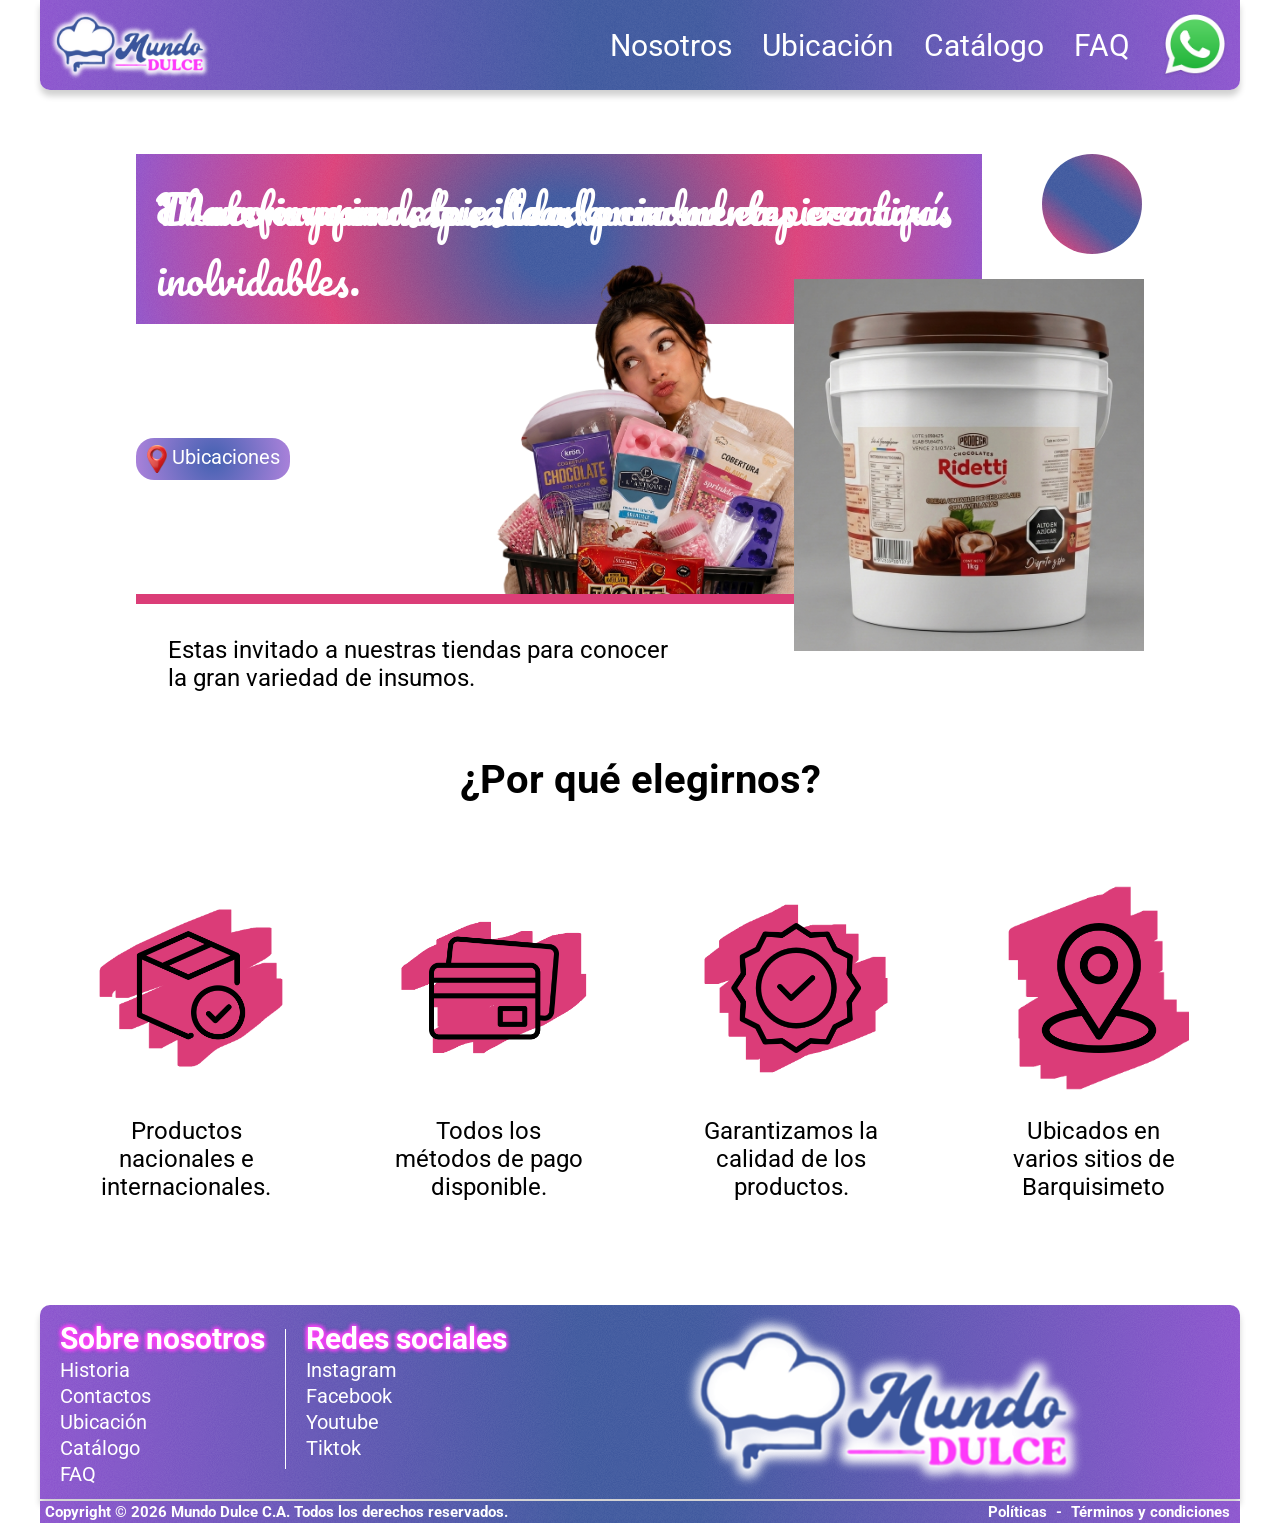
==== Home.html @ 477f09f7 "Update 22/6/2026" ====
<!DOCYPE html>
<html lang="es" data-theme="">
<head>
    <meta charset="utf-8">
    <link href="https://fonts.googleapis.com/css2?family=Roboto:ital,wght@0,100..900;1,100..900&display=swap" rel="stylesheet">
    <link rel="preconnect" href="https://fonts.gstatic.com" crossorigin>
    <link rel="preconnect" href="https://fonts.googleapis.com">
    <link rel="stylesheet" href="css/style.css">
    <title>Home - Mundo Dulce C.A.</title>
</head>
<body>
    <header id="navbar"></header>

    <main>            
        <section class="second-section-container">
            <div class="second-title">
                <p>El aroma que despiesta a la ciudad empieza aquí.</p>
                <p>Transformamos tus ideas en momentos inolvidables.</p>
                <p>Materia prima de calidad para mentes creativas</p>
            </div>
            <div class="second-section-content">
                <div class="btn-ubicacion">
                    <a href="Ubicacion.html">
                        <img src="img/ubicacion-ico.png"> Ubicaciones
                    </a>
                </div>
                <div class="second-image">
                    <img src="img/Imagen.png" alt="">
                </div>
                <div class="second-images-section">
                    <img src="img/articulo3.png" alt="">
                    <img src="img/articulo2.png" alt="">
                    <img src="img/articulo1.png" alt="">
                </div>
            </div>
            <div class="second-section-content-text">
                <p>Estas invitado a nuestras tiendas para conocer la gran variedad de insumos.</p>
            </div>
        </section>

        <section class="third-section-container">
            <h3 class="third-title">¿Por qué elegirnos?</h3>
            <div class="third-section-content">
                <div class="element-third-section">
                    <img class="img-ico" src="img/ready-stock.png" alt="">
                    <p>Productos nacionales e internacionales.</p>
                </div>
                <div class="element-third-section">
                    <img class="img-ico" src="img/credit-card.png" alt="">
                    <p>Todos los métodos de pago disponible.</p>
                </div>
                <div class="element-third-section">
                    <img class="img-ico" src="img/quality.png" alt="">
                    <p>Garantizamos la calidad de los productos.</p>
                </div>
                <div class="element-third-section">
                    <img class="img-ico" src="img/location.png" alt="">
                    <p>Ubicados en varios sitios de Barquisimeto</p>
                </div>
            </div>
        </section>
    </main>

    <footer id="footer"></footer>
    <script src="js/script.js"></script>
</body>
</html>
---- css/style.css ----
/*Constantes*/
:root {
    --background-color: #fff;
    --color--primario: #3b559c;
    --color--segundario: #fe42f9;
    --color--terciario: #DB3D77;
    --color--segundario-oscuro: #8A51CD;
    --textura: url("data:image/svg+xml,%3Csvg viewBox='0 0 200 200' xmlns='http://www.w3.org/2000/svg'%3E%3Cfilter id='noiseFilter'%3E%3CfeTurbulence type='fractalNoise' baseFrequency='1' numOctaves='3' stitchTiles='stitch'/%3E%3CfeColorMatrix type='matrix' values='1 0 0 0 1 0 1 0 0 1 0 0 1 0 1 0 0 0 0.1 0'/%3E%3C/filter%3E%3Crect width='100%25' height='100%25' filter='url(%23noiseFilter)'/%3E%3C/svg%3E");
    --bacground-gradient: var(--textura),
        linear-gradient(90deg,
            var(--color--segundario-oscuro) 0%,
            var(--color--primario) 45%,
            var(--color--primario) 55%,
            var(--color--segundario-oscuro) 100%
        );
}
[data-theme="dark"]{
    --background-color: #333;
}
/* Globales*/
body{
    /*Tipografia*/
    font-variation-settings:"wdth" 100;
    font-family: "Roboto", sans-serif;
    font-optical-sizing: auto;
    font-weight: 12px;
    font-style: normal;
    /*Cuerpo*/
    background-color: var(--background-color);
    max-width: 1200px;
    margin: auto;
}
@font-face {
    font-family: Pacifico;
    src: url("../fonts/Pacifico/Pacifico-Regular.ttf");
}
.pd-l{
    padding: 0px 4px;
}
/*navbar*/
.logo img{
    max-width: 160px;
    margin: 10px;
}
.navbar{
    display: flex;
    background: var(--bacground-gradient);
    justify-content: space-between;
    border-bottom: 0px solid black;
    border-radius: 0px 0px 10px 10px;
    box-shadow: 0px 6px 6px rgba(0, 0, 0, 0.186);
}

.nav-right{
    display: flex;
    align-items: center;
}
.nav-list{
    margin-right: 20px;
    list-style: none;
    display: flex;
    gap: 30px;
}
.nav-list li a{
    text-decoration: none;
    font-weight: 12px;
    font-size: 30px;
    color: white;
}

.WhatsApp-icon{
    margin: 10px;
    height: 70px;
    width: 70px;
}
/*second section*/
.second-section-container{
    margin: 4rem 6rem;
}

.second-title{
    position: relative;
    font-family: Pacifico;
    color: #fff;
    background:
        var(--textura),
        radial-gradient(circle, 
        var(--color--primario) 10%, 
        var(--color--terciario) 55%,
        #8f50c8);
    font-size: 40px;
    padding: 20px;
    width: 80%;
    height: 130px;
}
.second-title p{
    position: absolute;
    margin: 0px;
}

.second-title::before{
    background-color: #DB3D77;
    border-radius: 100%;
    position: absolute;
    height: 100px;
    width: 100px;
    content: "";
    right: -10rem;
    top: 0;
    background:
        var(--textura),
        linear-gradient(40deg, 
        var(--color--terciario) 10%,
        var(--color--primario) 40%, 
        var(--color--primario) 60%, 
        var(--color--terciario) 100%);
}
.second-section-content{
    border-bottom: 10px solid#DB3D77;
    height: 270px;
    display: flex;
    position: relative;
    align-items: center;
    width: 100%;
    transition: opacity ;
}

.second-images-section img:nth-last-of-type(1){
    animation: desvanecer 20s infinite;
}

.second-images-section img:nth-last-of-type(2){
    animation: desvanecer 40s infinite;
}


@keyframes desvanecer{
    0%, 20% {opacity: 1;}
    30%, 70% {opacity: 0;}
    80%, 100% { opacity: 1;}
}

.btn-ubicacion{
    display: flex;
    align-items: center;
    border-radius: 18px;
    padding: 5px;
    height: 2rem;
    width: 170px;
    justify-content: center;
    background: radial-gradient(circle, #4361B1, #8b51cdb7);
}
.btn-ubicacion a{
    display: flex;
}
.btn-ubicacion img{
    margin-right: 5px;
    width: 20px;
    height: 28px;
}
.second-image{
    position: absolute;
    object-fit: cover;
    top: -64;
    right: 550;
    width: 100px;
    height: 100px;
}
.second-image img{
    width: 300px;
}
.second-images-section{
    position: relative;
    width: 100%;
}
.second-images-section img{
    position: absolute;
    object-fit: cover;
    width: 350px;
    top: -180;
    right: 0;
}
.second-section-content-text{
    margin: 2rem;
    font-size: 24px;
    width: 50%;
}
/*third section*/
.third-title{
    font-size: 40px;
    text-align: center;
    margin-bottom: 5rem;
}
.third-section-container{
    margin-bottom: 5rem;
}
.third-section-content{
    font-size: 1.5rem;
    margin: auto;
    display: flex;
    text-align: center;
    justify-content: space-around;
    gap: 10px;
}
.element-third-section{
    max-width: 200px;
}
.img-ico{
    backdrop-filter: contrast(100);
    padding: 40px;
    background-position: center;
    background-repeat: no-repeat;
    background-size: 200px;
    width: 130px;
    height: 130px;
}

.element-third-section:nth-last-of-type(4) .img-ico{
    background-image: url("../img/fondo1.png");
}

.element-third-section:nth-last-of-type(3) .img-ico{
    background-image: url("../img/fondo2.png");
}

.element-third-section:nth-last-of-type(2) .img-ico{
    background-image: url("../img/fondo3.png");
}

.element-third-section:nth-last-of-type(1) .img-ico{
    background-image: url("../img/fondo4.png");
}


/*Footer*/
.footer-container {
    display: flex;
    color: white;
    align-items: center;
    background: var(--bacground-gradient);
    justify-content: space-between;
    border-bottom: 0px solid black;
    border-radius: 10px 10px 0px 0px;
    box-shadow: 0px 6px 6px rgba(0, 0, 0, 0.186);
}

.footer-content{
    display: flex;
}

.footer-routes{
    padding: 10px 20px;
}
.footer-routes ul, a{
    color: white;
    padding: 0px;
    font-size: 20px;
    text-decoration: none;
    list-style: none;
}
.footer-routes ul, 
.footer-routes li, 
.footer-routes p {
    margin: 2px 0 0 0;
}

.footer-term{
    background: var(--bacground-gradient);
    display: flex;
    justify-content: space-between;
    margin-top: 2px;
}
.footer-term p, .footer-term a{
    color: white;
    font-weight: bold;
    margin: 2px 5px 2px 5px;
    font-size: 15px;
}

.text-neon{
    font-weight: bold;
    font-size: 30px;
    text-shadow: 
        0 0 5px var(--color--segundario),
        0 0 5px var(--color--segundario),
        0 0 5px var(--color--segundario),
        0 0 5px var(--color--segundario);
}

.footer-logo{
    margin: auto;
}

.footer-logo img{
    width: 100%;
    height: 100%;
    max-width: 400px;
    margin: 10px;
    object-fit: cover;
}

.line{
    background-color: white;
    height: 100%;
    width: 1px;
    padding: 70px 0;
    margin: 20px 0;
}

/*Ubicaciones carts*/

.ubications-container{
    display: flex;
    justify-content: space-between;
    margin: 1rem;
}
.ubication-cart{
    box-shadow: 0px 3px 5px rgba(0, 0, 0, 0.5);
    border-radius: 20px;
    align-items: center;
    padding: 1rem;
    max-width: 240px;
}
.ubication-image{
    position: relative;
    width: 240px;
    height: 230px;
}
.ubication-image img{
    width: 100%;
    height: 100%;
    object-fit: cover;
    border-radius: 25px;
}
.ubication-image a{
    position: absolute;
    width: 100%;
    font-size: 18px;
    border-radius: 60px;
    padding: 2px 0px;
    bottom: 0;
}
.ubication-content p{
    margin: 0px;
}
.ubication-sub-title{
    background-color: var(--color--terciario);
    border-radius: 10px;
    margin: 10px 0px;
    text-align: center;
    color: white;
    font-size: 30px;
    font-weight: bold;
    padding: 5px 0px;
    width: 100%;
}
.ico-line{
    display: flex;
    text-align: left;
    margin-bottom: 5px;
    align-items: center;
}
.ico-line img{
    max-height: 30px;
}
.ico-line p{
    margin-left: 5px;
}
span{
    color: white;
    background-color: var(--color--terciario);
    border-radius: 5px;
    padding: 1px 2px;
}

.text-weekend{
    text-align: center;
    font-size: 30px;
}
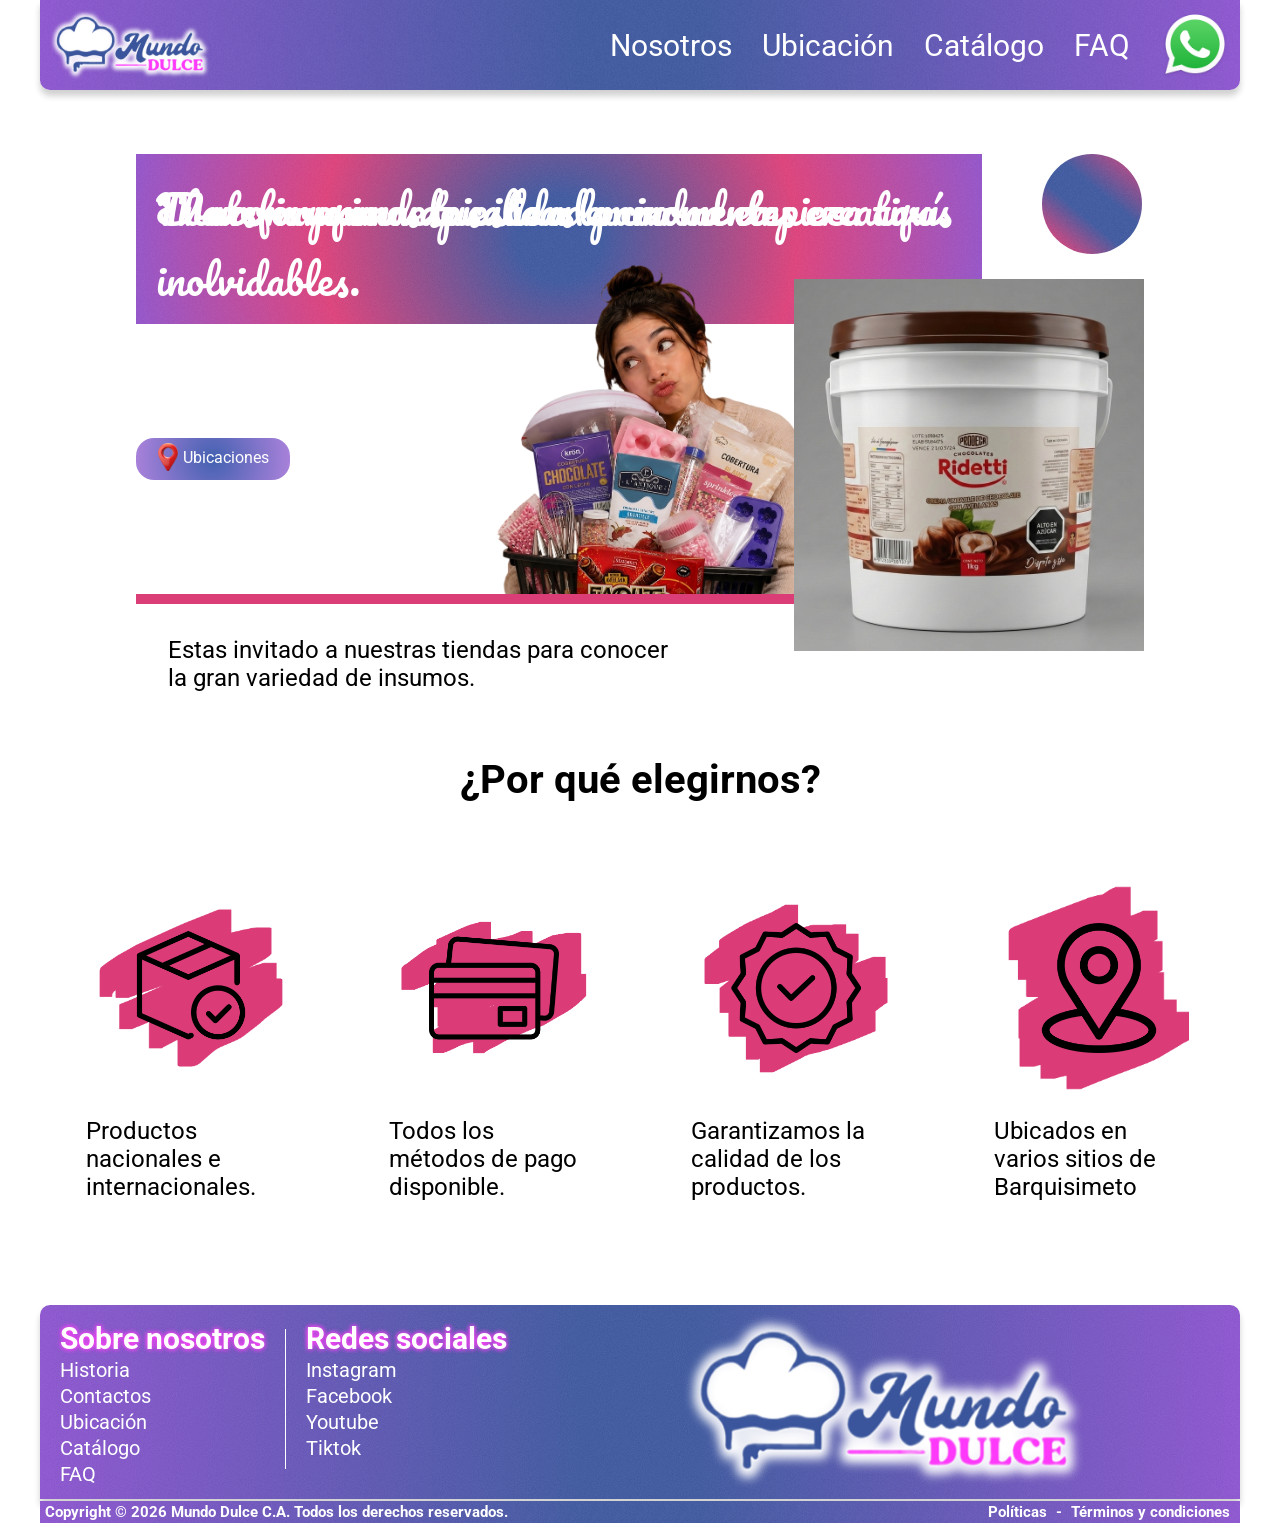
==== commit 92021655: "Add files via upload" ====
--- a/Home.html
+++ b/Home.html
@@ -9,7 +9,7 @@
     <title>Home - Mundo Dulce C.A.</title>
 </head>
 <body>
-    <header id="navbar"></header>
+    <header id="header"></header>
 
     <main>            
         <section class="second-section-container">
@@ -18,11 +18,9 @@
                 <p>Transformamos tus ideas en momentos inolvidables.</p>
                 <p>Materia prima de calidad para mentes creativas</p>
             </div>
-            <div class="second-section-content">
-                <div class="btn-ubicacion">
-                    <a href="Ubicacion.html">
-                        <img src="img/ubicacion-ico.png"> Ubicaciones
-                    </a>
+            <div class="display-flex second-section-content">
+                <div class="btn">
+                    <a class="display-flex" href="Ubicacion.html"><img src="img/ubicacion-ico.png"> Ubicaciones</a>
                 </div>
                 <div class="second-image">
                     <img src="img/Imagen.png" alt="">
@@ -40,7 +38,7 @@
 
         <section class="third-section-container">
             <h3 class="third-title">¿Por qué elegirnos?</h3>
-            <div class="third-section-content">
+            <div class="display-flex third-section-content">
                 <div class="element-third-section">
                     <img class="img-ico" src="img/ready-stock.png" alt="">
                     <p>Productos nacionales e internacionales.</p>
--- a/css/style.css
+++ b/css/style.css
@@ -1,78 +1,6 @@
-/*Constantes*/
-:root {
-    --background-color: #fff;
-    --color--primario: #3b559c;
-    --color--segundario: #fe42f9;
-    --color--terciario: #DB3D77;
-    --color--segundario-oscuro: #8A51CD;
-    --textura: url("data:image/svg+xml,%3Csvg viewBox='0 0 200 200' xmlns='http://www.w3.org/2000/svg'%3E%3Cfilter id='noiseFilter'%3E%3CfeTurbulence type='fractalNoise' baseFrequency='1' numOctaves='3' stitchTiles='stitch'/%3E%3CfeColorMatrix type='matrix' values='1 0 0 0 1 0 1 0 0 1 0 0 1 0 1 0 0 0 0.1 0'/%3E%3C/filter%3E%3Crect width='100%25' height='100%25' filter='url(%23noiseFilter)'/%3E%3C/svg%3E");
-    --bacground-gradient: var(--textura),
-        linear-gradient(90deg,
-            var(--color--segundario-oscuro) 0%,
-            var(--color--primario) 45%,
-            var(--color--primario) 55%,
-            var(--color--segundario-oscuro) 100%
-        );
-}
-[data-theme="dark"]{
-    --background-color: #333;
-}
-/* Globales*/
-body{
-    /*Tipografia*/
-    font-variation-settings:"wdth" 100;
-    font-family: "Roboto", sans-serif;
-    font-optical-sizing: auto;
-    font-weight: 12px;
-    font-style: normal;
-    /*Cuerpo*/
-    background-color: var(--background-color);
-    max-width: 1200px;
-    margin: auto;
-}
-@font-face {
-    font-family: Pacifico;
-    src: url("../fonts/Pacifico/Pacifico-Regular.ttf");
-}
-.pd-l{
-    padding: 0px 4px;
-}
-/*navbar*/
-.logo img{
-    max-width: 160px;
-    margin: 10px;
-}
-.navbar{
-    display: flex;
-    background: var(--bacground-gradient);
-    justify-content: space-between;
-    border-bottom: 0px solid black;
-    border-radius: 0px 0px 10px 10px;
-    box-shadow: 0px 6px 6px rgba(0, 0, 0, 0.186);
-}
+/*imports*/
+@import 'layout.css';
 
-.nav-right{
-    display: flex;
-    align-items: center;
-}
-.nav-list{
-    margin-right: 20px;
-    list-style: none;
-    display: flex;
-    gap: 30px;
-}
-.nav-list li a{
-    text-decoration: none;
-    font-weight: 12px;
-    font-size: 30px;
-    color: white;
-}
-
-.WhatsApp-icon{
-    margin: 10px;
-    height: 70px;
-    width: 70px;
-}
 /*second section*/
 .second-section-container{
     margin: 4rem 6rem;
@@ -95,7 +23,7 @@
 }
 .second-title p{
     position: absolute;
-    margin: 0px;
+    margin:0;
 }
 
 .second-title::before{
@@ -106,7 +34,7 @@
     width: 100px;
     content: "";
     right: -10rem;
-    top: 0;
+    top:0;
     background:
         var(--textura),
         linear-gradient(40deg, 
@@ -118,9 +46,7 @@
 .second-section-content{
     border-bottom: 10px solid#DB3D77;
     height: 270px;
-    display: flex;
     position: relative;
-    align-items: center;
     width: 100%;
     transition: opacity ;
 }
@@ -133,36 +59,17 @@
     animation: desvanecer 40s infinite;
 }
 
-
 @keyframes desvanecer{
     0%, 20% {opacity: 1;}
     30%, 70% {opacity: 0;}
     80%, 100% { opacity: 1;}
 }
 
-.btn-ubicacion{
-    display: flex;
-    align-items: center;
-    border-radius: 18px;
-    padding: 5px;
-    height: 2rem;
-    width: 170px;
-    justify-content: center;
-    background: radial-gradient(circle, #4361B1, #8b51cdb7);
-}
-.btn-ubicacion a{
-    display: flex;
-}
-.btn-ubicacion img{
-    margin-right: 5px;
-    width: 20px;
-    height: 28px;
-}
 .second-image{
     position: absolute;
     object-fit: cover;
-    top: -64;
-    right: 550;
+    top: -64px;
+    right: 550px;
     width: 100px;
     height: 100px;
 }
@@ -177,8 +84,8 @@
     position: absolute;
     object-fit: cover;
     width: 350px;
-    top: -180;
-    right: 0;
+    top: -180px;
+    right:0;
 }
 .second-section-content-text{
     margin: 2rem;
@@ -195,18 +102,15 @@
     margin-bottom: 5rem;
 }
 .third-section-content{
+    justify-content: space-around;
     font-size: 1.5rem;
     margin: auto;
-    display: flex;
-    text-align: center;
-    justify-content: space-around;
     gap: 10px;
 }
 .element-third-section{
     max-width: 200px;
 }
 .img-ico{
-    backdrop-filter: contrast(100);
     padding: 40px;
     background-position: center;
     background-repeat: no-repeat;
@@ -215,112 +119,19 @@
     height: 130px;
 }
 
-.element-third-section:nth-last-of-type(4) .img-ico{
-    background-image: url("../img/fondo1.png");
-}
-
-.element-third-section:nth-last-of-type(3) .img-ico{
-    background-image: url("../img/fondo2.png");
-}
-
-.element-third-section:nth-last-of-type(2) .img-ico{
-    background-image: url("../img/fondo3.png");
-}
-
-.element-third-section:nth-last-of-type(1) .img-ico{
-    background-image: url("../img/fondo4.png");
-}
-
-
-/*Footer*/
-.footer-container {
-    display: flex;
-    color: white;
-    align-items: center;
-    background: var(--bacground-gradient);
-    justify-content: space-between;
-    border-bottom: 0px solid black;
-    border-radius: 10px 10px 0px 0px;
-    box-shadow: 0px 6px 6px rgba(0, 0, 0, 0.186);
-}
-
-.footer-content{
-    display: flex;
-}
-
-.footer-routes{
-    padding: 10px 20px;
-}
-.footer-routes ul, a{
-    color: white;
-    padding: 0px;
-    font-size: 20px;
-    text-decoration: none;
-    list-style: none;
-}
-.footer-routes ul, 
-.footer-routes li, 
-.footer-routes p {
-    margin: 2px 0 0 0;
-}
-
-.footer-term{
-    background: var(--bacground-gradient);
-    display: flex;
-    justify-content: space-between;
-    margin-top: 2px;
-}
-.footer-term p, .footer-term a{
-    color: white;
-    font-weight: bold;
-    margin: 2px 5px 2px 5px;
-    font-size: 15px;
-}
-
-.text-neon{
-    font-weight: bold;
-    font-size: 30px;
-    text-shadow: 
-        0 0 5px var(--color--segundario),
-        0 0 5px var(--color--segundario),
-        0 0 5px var(--color--segundario),
-        0 0 5px var(--color--segundario);
-}
-
-.footer-logo{
-    margin: auto;
-}
-
-.footer-logo img{
-    width: 100%;
-    height: 100%;
-    max-width: 400px;
-    margin: 10px;
-    object-fit: cover;
-}
-
-.line{
-    background-color: white;
-    height: 100%;
-    width: 1px;
-    padding: 70px 0;
-    margin: 20px 0;
-}
+.element-third-section:nth-child(1) .img-ico{background-image: url("../img/fondo1.png");}
+.element-third-section:nth-child(2) .img-ico{background-image: url("../img/fondo2.png");}
+.element-third-section:nth-child(3) .img-ico{background-image: url("../img/fondo3.png");}
+.element-third-section:nth-child(4) .img-ico{background-image: url("../img/fondo4.png");}
 
 /*Ubicaciones carts*/
 
 .ubications-container{
+    justify-content: space-between;
     display: flex;
-    justify-content: space-between;
     margin: 1rem;
 }
-.ubication-cart{
-    box-shadow: 0px 3px 5px rgba(0, 0, 0, 0.5);
-    border-radius: 20px;
-    align-items: center;
-    padding: 1rem;
-    max-width: 240px;
-}
+
 .ubication-image{
     position: relative;
     width: 240px;
@@ -337,28 +148,26 @@
     width: 100%;
     font-size: 18px;
     border-radius: 60px;
-    padding: 2px 0px;
-    bottom: 0;
+    padding: 2px 0;
+    bottom:0;
 }
 .ubication-content p{
-    margin: 0px;
+    margin:0;
 }
 .ubication-sub-title{
     background-color: var(--color--terciario);
     border-radius: 10px;
-    margin: 10px 0px;
+    margin: 10px 0;
     text-align: center;
     color: white;
     font-size: 30px;
     font-weight: bold;
-    padding: 5px 0px;
+    padding: 5px 0;
     width: 100%;
 }
 .ico-line{
-    display: flex;
     text-align: left;
     margin-bottom: 5px;
-    align-items: center;
 }
 .ico-line img{
     max-height: 30px;
@@ -366,11 +175,8 @@
 .ico-line p{
     margin-left: 5px;
 }
-span{
-    color: white;
-    background-color: var(--color--terciario);
-    border-radius: 5px;
-    padding: 1px 2px;
+.ico-line a{
+    color: black;
 }
 
 .text-weekend{
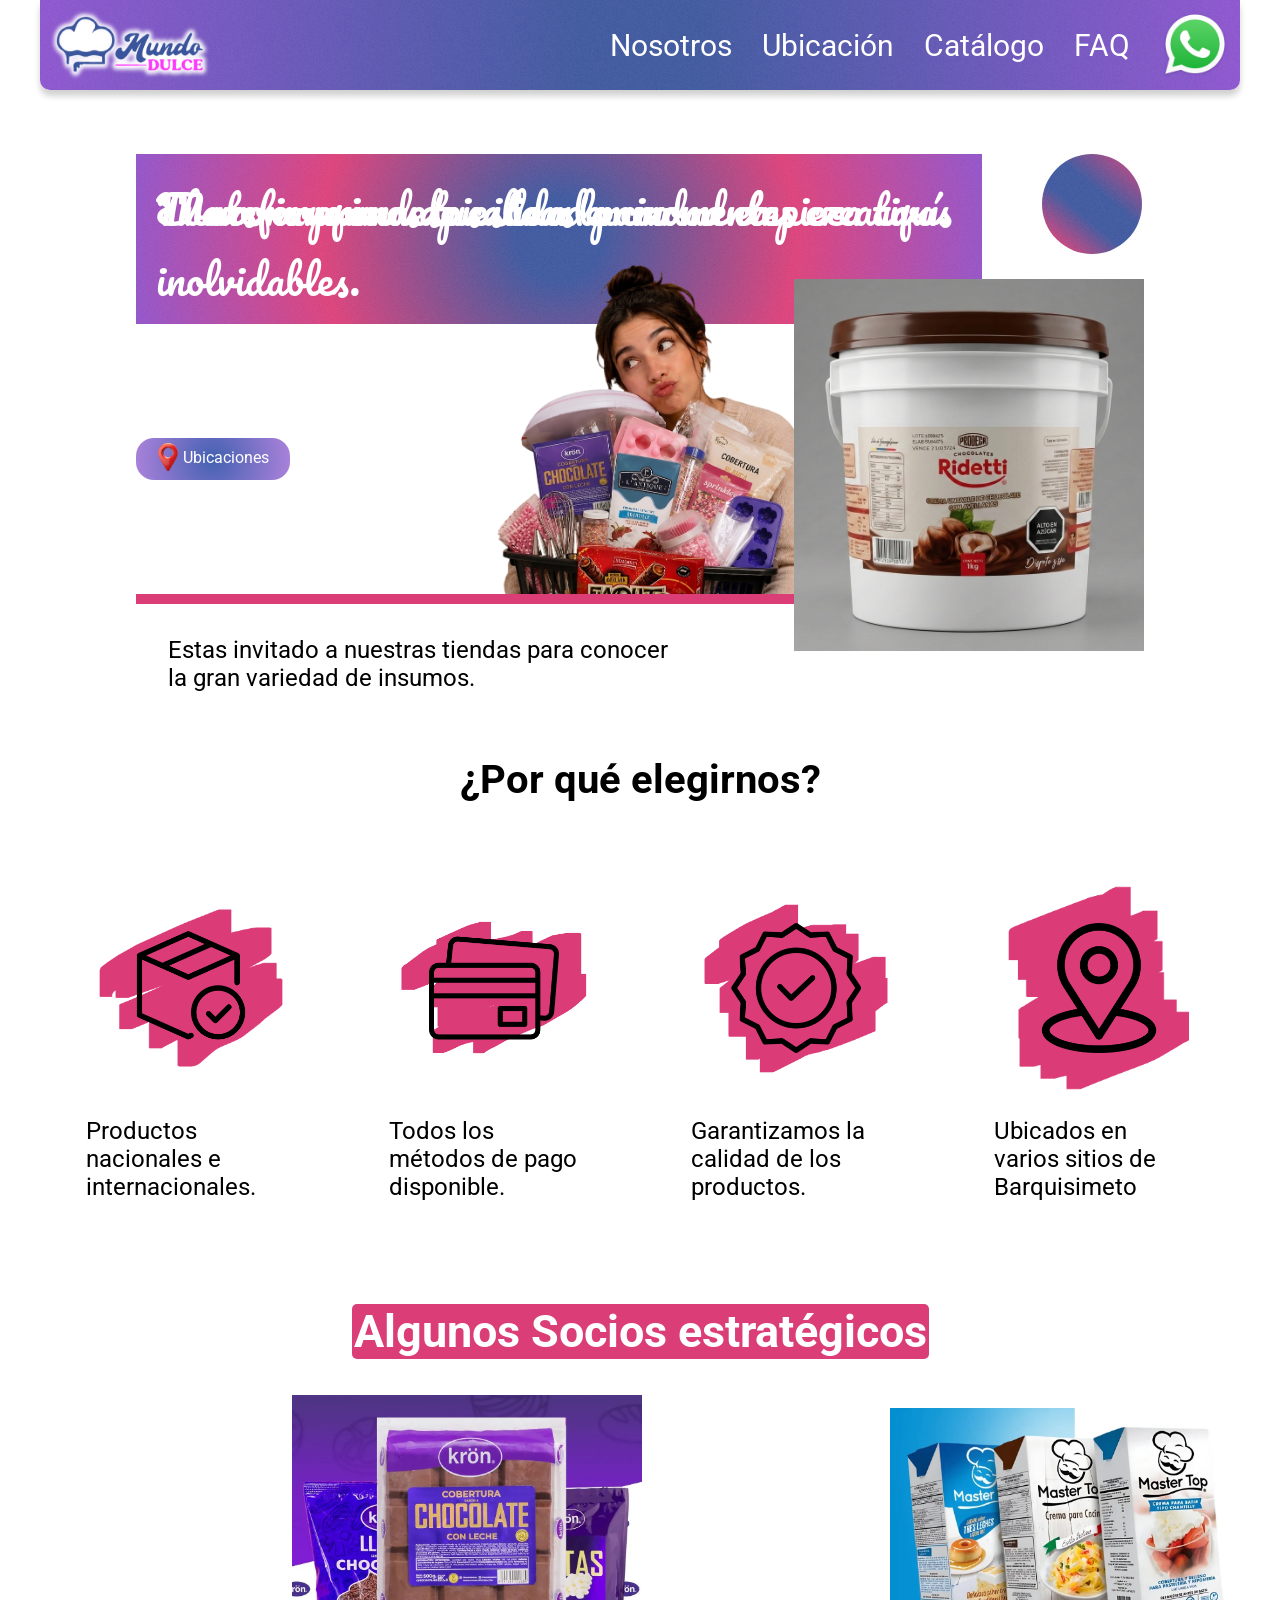
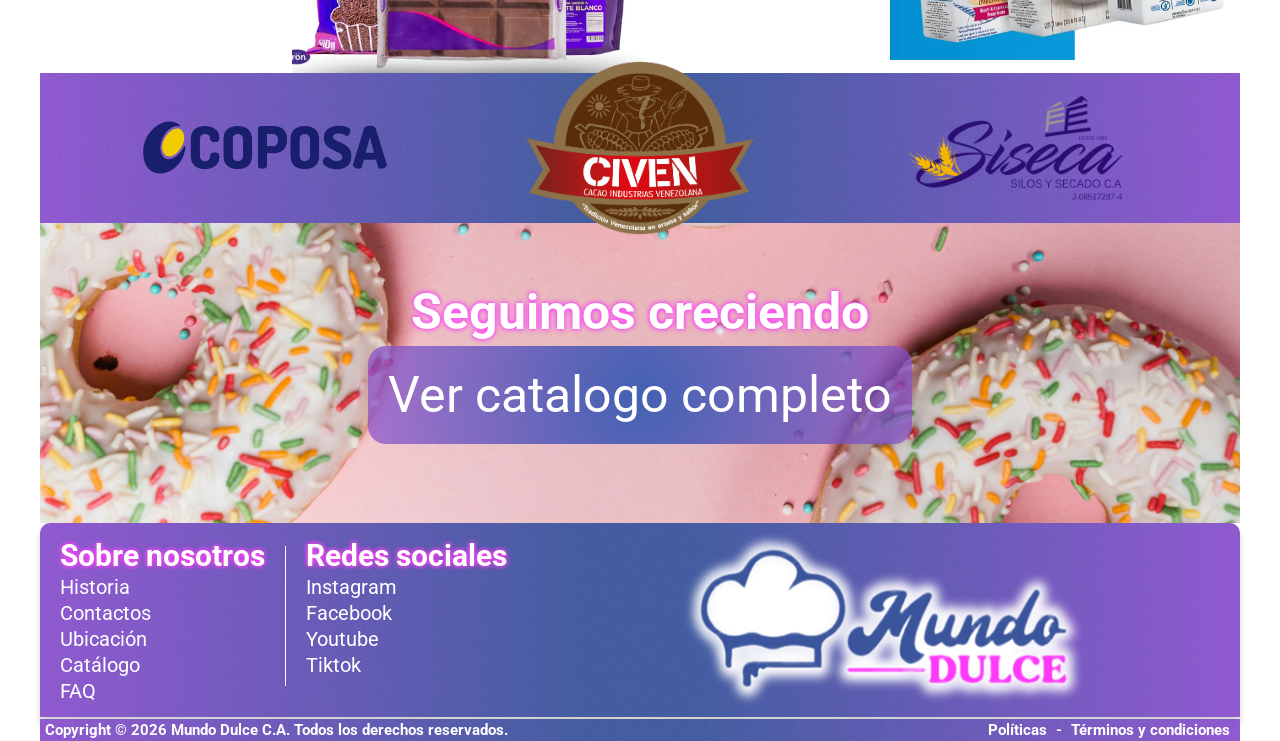
==== commit 18141bf4: "1/8/2026" ====
--- a/Home.html
+++ b/Home.html
@@ -1,65 +1,92 @@
-<!DOCYPE html>
-<html lang="es" data-theme="">
-<head>
-    <meta charset="utf-8">
-    <link href="https://fonts.googleapis.com/css2?family=Roboto:ital,wght@0,100..900;1,100..900&display=swap" rel="stylesheet">
-    <link rel="preconnect" href="https://fonts.gstatic.com" crossorigin>
-    <link rel="preconnect" href="https://fonts.googleapis.com">
-    <link rel="stylesheet" href="css/style.css">
-    <title>Home - Mundo Dulce C.A.</title>
-</head>
-<body>
-    <header id="header"></header>
-
-    <main>            
-        <section class="second-section-container">
-            <div class="second-title">
-                <p>El aroma que despiesta a la ciudad empieza aquí.</p>
-                <p>Transformamos tus ideas en momentos inolvidables.</p>
-                <p>Materia prima de calidad para mentes creativas</p>
-            </div>
-            <div class="display-flex second-section-content">
-                <div class="btn">
-                    <a class="display-flex" href="Ubicacion.html"><img src="img/ubicacion-ico.png"> Ubicaciones</a>
-                </div>
-                <div class="second-image">
-                    <img src="img/Imagen.png" alt="">
-                </div>
-                <div class="second-images-section">
-                    <img src="img/articulo3.png" alt="">
-                    <img src="img/articulo2.png" alt="">
-                    <img src="img/articulo1.png" alt="">
-                </div>
-            </div>
-            <div class="second-section-content-text">
-                <p>Estas invitado a nuestras tiendas para conocer la gran variedad de insumos.</p>
-            </div>
-        </section>
-
-        <section class="third-section-container">
-            <h3 class="third-title">¿Por qué elegirnos?</h3>
-            <div class="display-flex third-section-content">
-                <div class="element-third-section">
-                    <img class="img-ico" src="img/ready-stock.png" alt="">
-                    <p>Productos nacionales e internacionales.</p>
-                </div>
-                <div class="element-third-section">
-                    <img class="img-ico" src="img/credit-card.png" alt="">
-                    <p>Todos los métodos de pago disponible.</p>
-                </div>
-                <div class="element-third-section">
-                    <img class="img-ico" src="img/quality.png" alt="">
-                    <p>Garantizamos la calidad de los productos.</p>
-                </div>
-                <div class="element-third-section">
-                    <img class="img-ico" src="img/location.png" alt="">
-                    <p>Ubicados en varios sitios de Barquisimeto</p>
-                </div>
-            </div>
-        </section>
-    </main>
-
-    <footer id="footer"></footer>
-    <script src="js/script.js"></script>
-</body>
+<!DOCYPE html>
+<html lang="es" data-theme="">
+<head>
+    <meta charset="utf-8">
+    <link href="https://fonts.googleapis.com/css2?family=Roboto:ital,wght@0,100..900;1,100..900&display=swap" rel="stylesheet">
+    <link rel="preconnect" href="https://fonts.gstatic.com" crossorigin>
+    <link rel="preconnect" href="https://fonts.googleapis.com">
+    <link rel="stylesheet" href="css/style.css">
+    <title>Home - Mundo Dulce C.A.</title>
+</head>
+<body>
+    <header id="header"></header>
+
+    <main>            
+        <section class="second-section-container">
+            <div class="second-title">
+                <p>El aroma que despiesta a la ciudad empieza aquí.</p>
+                <p>Transformamos tus ideas en momentos inolvidables.</p>
+                <p>Materia prima de calidad para mentes creativas</p>
+            </div>
+            <div class="display-flex second-section-content">
+                <div class="btn">
+                    <a class="display-flex" href="Ubicacion.html"><img src="img/ubicacion-ico.png"> Ubicaciones</a>
+                </div>
+                <div class="second-image">
+                    <img src="img/Imagen.png" alt="">
+                </div>
+                <div class="second-images-section">
+                    <img src="img/articulo3.png" alt="">
+                    <img src="img/articulo2.png" alt="">
+                    <img src="img/articulo1.png" alt="">
+                </div>
+            </div>
+            <div class="second-section-content-text">
+                <p>Estas invitado a nuestras tiendas para conocer la gran variedad de insumos.</p>
+            </div>
+        </section>
+
+        <section class="third-section-container">
+            <h3 class="third-title">¿Por qué elegirnos?</h3>
+            <div class="display-flex third-section-content">
+                <div class="element-third-section">
+                    <img class="img-ico" src="img/ready-stock.png" alt="">
+                    <p>Productos nacionales e internacionales.</p>
+                </div>
+                <div class="element-third-section">
+                    <img class="img-ico" src="img/credit-card.png" alt="">
+                    <p>Todos los métodos de pago disponible.</p>
+                </div>
+                <div class="element-third-section">
+                    <img class="img-ico" src="img/quality.png" alt="">
+                    <p>Garantizamos la calidad de los productos.</p>
+                </div>
+                <div class="element-third-section">
+                    <img class="img-ico" src="img/location.png" alt="">
+                    <p>Ubicados en varios sitios de Barquisimeto</p>
+                </div>
+            </div>
+        </section>
+
+        <section class="forth-section-container">
+            <div class="forth-section-content-1">
+                <h2><span>Algunos Socios estratégicos­</span></h2>
+                <div class="display-flex img_section">
+                    <div class="img_hover">
+                        <img src="img/produc_aveiro.png" alt="">
+                        <img src="">
+                    </div>
+                    <div class="img_hover">
+                        <img src="img/product_kron.jpeg" alt="">
+                    </div>
+                    <div class="img_hover">
+                        <img src="img/product_master_top.jpeg" alt="">
+                    </div>
+                </div>
+            </div>
+            <div class="forth-section-content-2">
+                <img src="img/coposa_logo.png" alt="">
+                <img src="img/civen_logo.png" alt="">
+                <img src="img/Siseca_logo.png" alt="">
+            </div>
+            <div class="forth-section-content-3">
+                <p class="text-neon">Seguimos creciendo</p>
+                <a class="btn btn-ver-catalogo" href="">Ver catalogo completo</a>
+            </div>
+        </section>
+    </main>
+
+    <footer id="footer"></footer>
+    <script src="js/script.js"></script>
+</body>
 </html>
--- a/css/style.css
+++ b/css/style.css
@@ -1,185 +1,278 @@
-/*imports*/
-@import 'layout.css';
-
-/*second section*/
-.second-section-container{
-    margin: 4rem 6rem;
-}
-
-.second-title{
-    position: relative;
-    font-family: Pacifico;
-    color: #fff;
-    background:
-        var(--textura),
-        radial-gradient(circle, 
-        var(--color--primario) 10%, 
-        var(--color--terciario) 55%,
-        #8f50c8);
-    font-size: 40px;
-    padding: 20px;
-    width: 80%;
-    height: 130px;
-}
-.second-title p{
-    position: absolute;
-    margin:0;
-}
-
-.second-title::before{
-    background-color: #DB3D77;
-    border-radius: 100%;
-    position: absolute;
-    height: 100px;
-    width: 100px;
-    content: "";
-    right: -10rem;
-    top:0;
-    background:
-        var(--textura),
-        linear-gradient(40deg, 
-        var(--color--terciario) 10%,
-        var(--color--primario) 40%, 
-        var(--color--primario) 60%, 
-        var(--color--terciario) 100%);
-}
-.second-section-content{
-    border-bottom: 10px solid#DB3D77;
-    height: 270px;
-    position: relative;
-    width: 100%;
-    transition: opacity ;
-}
-
-.second-images-section img:nth-last-of-type(1){
-    animation: desvanecer 20s infinite;
-}
-
-.second-images-section img:nth-last-of-type(2){
-    animation: desvanecer 40s infinite;
-}
-
-@keyframes desvanecer{
-    0%, 20% {opacity: 1;}
-    30%, 70% {opacity: 0;}
-    80%, 100% { opacity: 1;}
-}
-
-.second-image{
-    position: absolute;
-    object-fit: cover;
-    top: -64px;
-    right: 550px;
-    width: 100px;
-    height: 100px;
-}
-.second-image img{
-    width: 300px;
-}
-.second-images-section{
-    position: relative;
-    width: 100%;
-}
-.second-images-section img{
-    position: absolute;
-    object-fit: cover;
-    width: 350px;
-    top: -180px;
-    right:0;
-}
-.second-section-content-text{
-    margin: 2rem;
-    font-size: 24px;
-    width: 50%;
-}
-/*third section*/
-.third-title{
-    font-size: 40px;
-    text-align: center;
-    margin-bottom: 5rem;
-}
-.third-section-container{
-    margin-bottom: 5rem;
-}
-.third-section-content{
-    justify-content: space-around;
-    font-size: 1.5rem;
-    margin: auto;
-    gap: 10px;
-}
-.element-third-section{
-    max-width: 200px;
-}
-.img-ico{
-    padding: 40px;
-    background-position: center;
-    background-repeat: no-repeat;
-    background-size: 200px;
-    width: 130px;
-    height: 130px;
-}
-
-.element-third-section:nth-child(1) .img-ico{background-image: url("../img/fondo1.png");}
-.element-third-section:nth-child(2) .img-ico{background-image: url("../img/fondo2.png");}
-.element-third-section:nth-child(3) .img-ico{background-image: url("../img/fondo3.png");}
-.element-third-section:nth-child(4) .img-ico{background-image: url("../img/fondo4.png");}
-
-/*Ubicaciones carts*/
-
-.ubications-container{
-    justify-content: space-between;
-    display: flex;
-    margin: 1rem;
-}
-
-.ubication-image{
-    position: relative;
-    width: 240px;
-    height: 230px;
-}
-.ubication-image img{
-    width: 100%;
-    height: 100%;
-    object-fit: cover;
-    border-radius: 25px;
-}
-.ubication-image a{
-    position: absolute;
-    width: 100%;
-    font-size: 18px;
-    border-radius: 60px;
-    padding: 2px 0;
-    bottom:0;
-}
-.ubication-content p{
-    margin:0;
-}
-.ubication-sub-title{
-    background-color: var(--color--terciario);
-    border-radius: 10px;
-    margin: 10px 0;
-    text-align: center;
-    color: white;
-    font-size: 30px;
-    font-weight: bold;
-    padding: 5px 0;
-    width: 100%;
-}
-.ico-line{
-    text-align: left;
-    margin-bottom: 5px;
-}
-.ico-line img{
-    max-height: 30px;
-}
-.ico-line p{
-    margin-left: 5px;
-}
-.ico-line a{
-    color: black;
-}
-
-.text-weekend{
-    text-align: center;
-    font-size: 30px;
+/*imports*/
+@import 'layout.css';
+
+/*second section*/
+.second-section-container{
+    margin: 4rem 6rem;
+}
+
+.second-title{
+    position: relative;
+    font-family: Pacifico;
+    color: #fff;
+    background:
+        var(--textura),
+        radial-gradient(circle, 
+        var(--color--primario) 10%, 
+        var(--color--terciario) 55%,
+        #8f50c8);
+    font-size: 40px;
+    padding: 20px;
+    width: 80%;
+    height: 130px;
+}
+.second-title p{
+    position: absolute;
+    margin:0;
+}
+
+.second-title::before{
+    background-color: #DB3D77;
+    border-radius: 100%;
+    position: absolute;
+    height: 100px;
+    width: 100px;
+    content: "";
+    right: -10rem;
+    top:0;
+    background:
+        var(--textura),
+        linear-gradient(40deg, 
+        var(--color--terciario) 10%,
+        var(--color--primario) 40%, 
+        var(--color--primario) 60%, 
+        var(--color--terciario) 100%);
+}
+.second-section-content{
+    border-bottom: 10px solid#DB3D77;
+    height: 270px;
+    position: relative;
+    width: 100%;
+    transition: opacity ;
+}
+
+.second-images-section img:nth-last-of-type(1){
+    animation: desvanecer 20s infinite;
+}
+
+.second-images-section img:nth-last-of-type(2){
+    animation: desvanecer 40s infinite;
+}
+
+@keyframes desvanecer{
+    0%, 20% {opacity: 1;}
+    30%, 70% {opacity: 0;}
+    80%, 100% { opacity: 1;}
+}
+
+.second-image{
+    position: absolute;
+    object-fit: cover;
+    top: -64px;
+    right: 550px;
+    width: 100px;
+    height: 100px;
+}
+.second-image img{
+    width: 300px;
+}
+.second-images-section{
+    position: relative;
+    width: 100%;
+}
+.second-images-section img{
+    position: absolute;
+    object-fit: cover;
+    width: 350px;
+    top: -180px;
+    right:0;
+}
+.second-section-content-text{
+    margin: 2rem;
+    font-size: 24px;
+    width: 50%;
+}
+/*third section*/
+.third-title{
+    font-size: 40px;
+    text-align: center;
+    margin-bottom: 5rem;
+}
+.third-section-container{
+    margin-bottom: 5rem;
+}
+.third-section-content{
+    justify-content: space-around;
+    font-size: 1.5rem;
+    margin: auto;
+    gap: 10px;
+}
+.element-third-section{
+    max-width: 200px;
+}
+.img-ico{
+    padding: 40px;
+    background-position: center;
+    background-repeat: no-repeat;
+    background-size: 200px;
+    width: 130px;
+    height: 130px;
+}
+
+.element-third-section:nth-child(1) .img-ico{background-image: url("../img/fondo1.png");}
+.element-third-section:nth-child(2) .img-ico{background-image: url("../img/fondo2.png");}
+.element-third-section:nth-child(3) .img-ico{background-image: url("../img/fondo3.png");}
+.element-third-section:nth-child(4) .img-ico{background-image: url("../img/fondo4.png");}
+
+/*Ubicaciones carts*/
+
+.ubications-container{
+    justify-content: space-between;
+    display: flex;
+    margin: 1rem;
+}
+
+.ubication-image{
+    position: relative;
+    width: 240px;
+    height: 230px;
+}
+.ubication-image img{
+    width: 100%;
+    height: 100%;
+    object-fit: cover;
+    border-radius: 25px;
+}
+.ubication-image a{
+    position: absolute;
+    width: 100%;
+    font-size: 18px;
+    border-radius: 60px;
+    padding: 2px 0;
+    bottom:0;
+}
+.ubication-content p{
+    margin:0;
+}
+.ubication-sub-title{
+    background-color: var(--color--terciario);
+    border-radius: 10px;
+    margin: 10px 0;
+    text-align: center;
+    color: white;
+    font-size: 30px;
+    font-weight: bold;
+    padding: 5px 0;
+    width: 100%;
+}
+.ico-line{
+    text-align: left;
+    margin-bottom: 5px;
+}
+.ico-line img{
+    max-height: 30px;
+}
+.ico-line p{
+    margin-left: 5px;
+}
+.ico-line a{
+    color: black;
+}
+
+.text-weekend{
+    text-align: center;
+    font-size: 30px;
+}
+/*sidebar*/
+.sidebar-container{
+    display: flex;
+    margin: 50px 0;
+}
+
+.sidebar{
+    box-shadow:0 3px 5px rgba(0, 0, 0, 0.5);
+    border-radius: 20px;
+    align-items: center;
+    min-width: 160px;
+}
+.sidebar ul{padding: 0;}
+.sidebar li a:hover{
+    color: white;
+    background-color: var(--color--terciario);
+    transition: background-color 0.3s;
+}
+
+.sidebar a{
+    color: black;
+    display: block;
+    padding: 5px;
+    border-radius: 5px;
+    font-size: 20px;
+    margin: 10px;
+}
+
+/*sidebar content*/
+
+.sidebar-content{
+    text-align: center;
+    align-items: center;
+    margin: 0 30px;
+}
+
+.sidebar-content h2{
+    margin: auto;
+    color: white;
+    background-color: var(--color--terciario);
+    border-radius: 5px;
+    padding: 5px 5px;
+    max-width: 280px;
+    margin-bottom: 10px;
+}
+/*forth-section home*/
+.forth-section-content-1{
+    width: 100%;
+}
+.forth-section-content-1 h2{
+    text-align: center;
+    align-items: center;
+    font-size: 45px;
+}
+.img_section{
+    justify-content: space-between;
+}
+
+.img_hover img{
+    max-width: 350px;
+    max-height: 3500px;
+    object-fit: contain;
+}
+
+.forth-section-content-2{
+    display: flex;
+    justify-content: space-between;
+    background: var(--bacground-gradient);
+    align-items: center;
+    height: 150px;
+    padding: 0 100px;
+}
+.forth-section-content-2 img{
+    max-width: 250;
+}
+
+.forth-section-content-3{
+    background-image: url(../img/fond.jpg);
+    background-size: cover;
+    text-align: center;
+    font-size: 50px;
+    height: 300px;
+}
+
+.forth-section-content-3 p{
+    font-size: 50px !important;
+    padding-top: 60px;
+    padding-bottom: 25px;
+}
+
+.btn-ver-catalogo{
+    padding: 20px !important;
 }
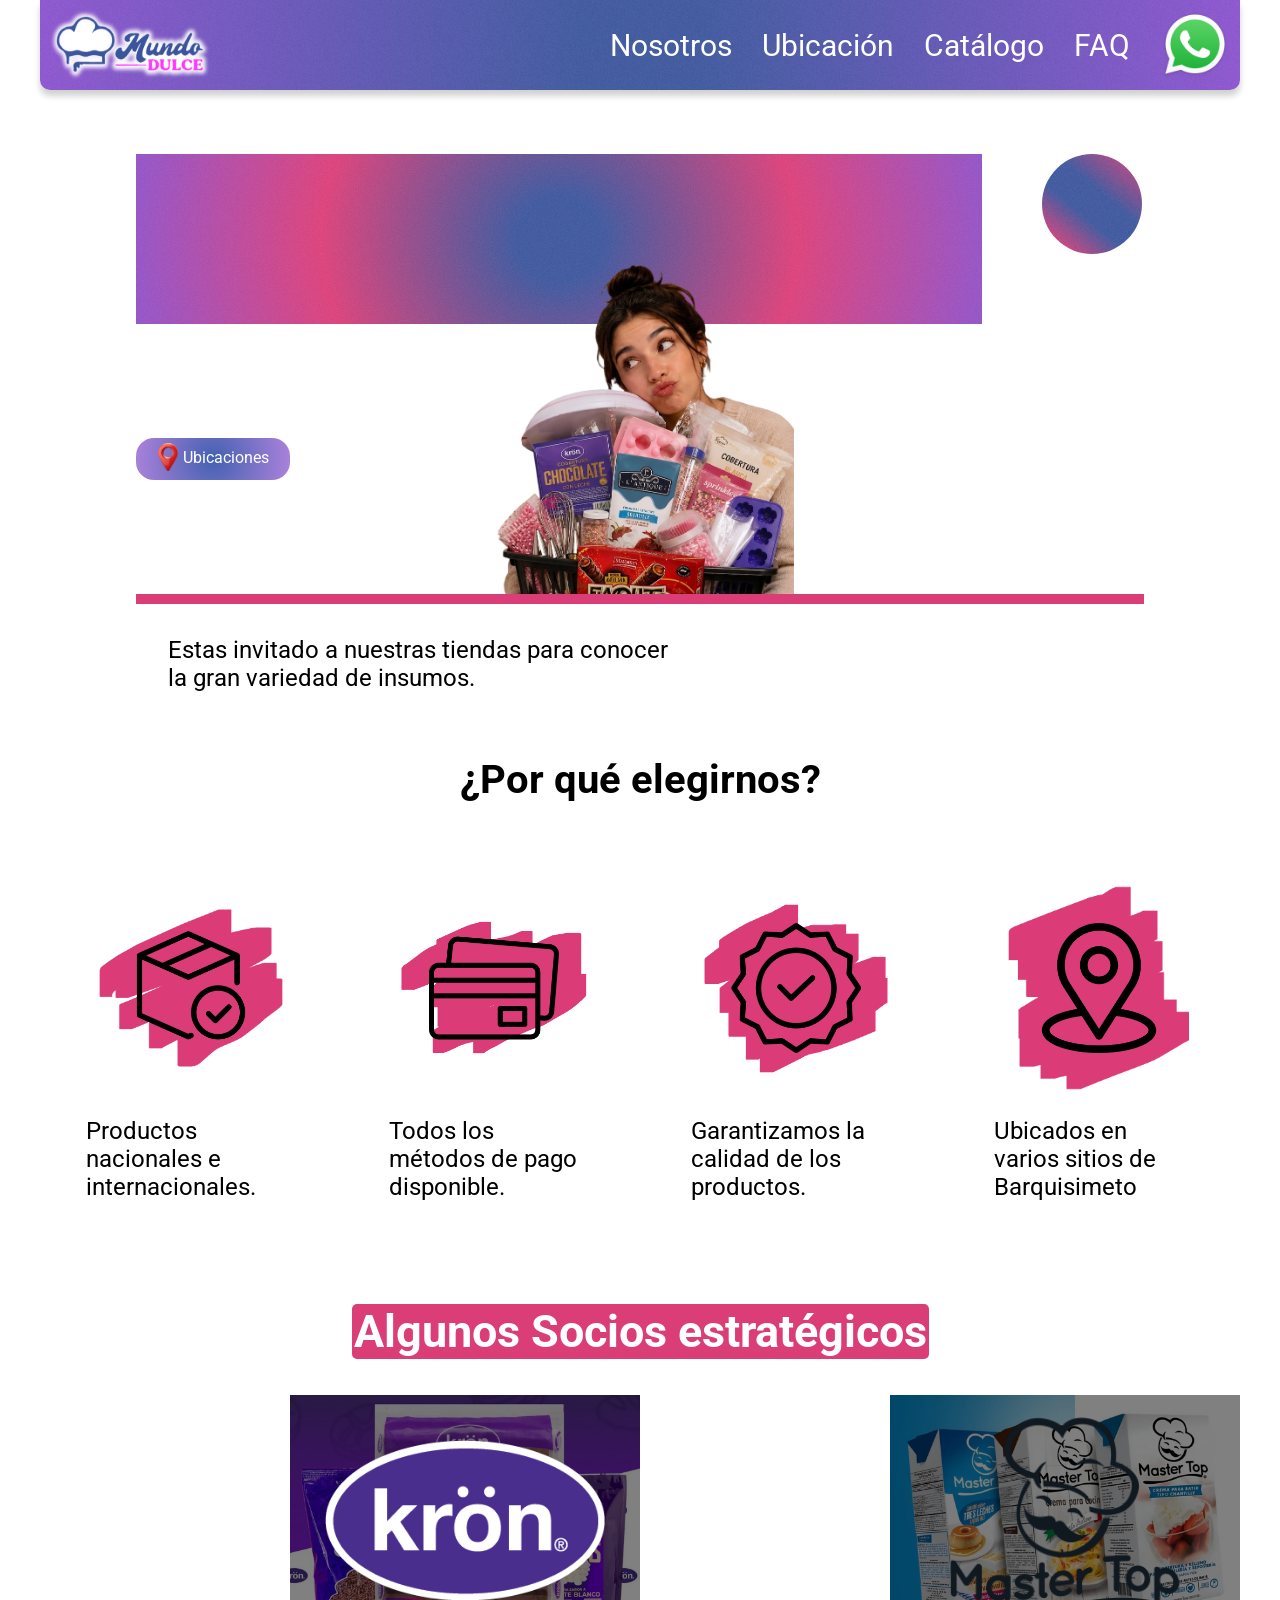
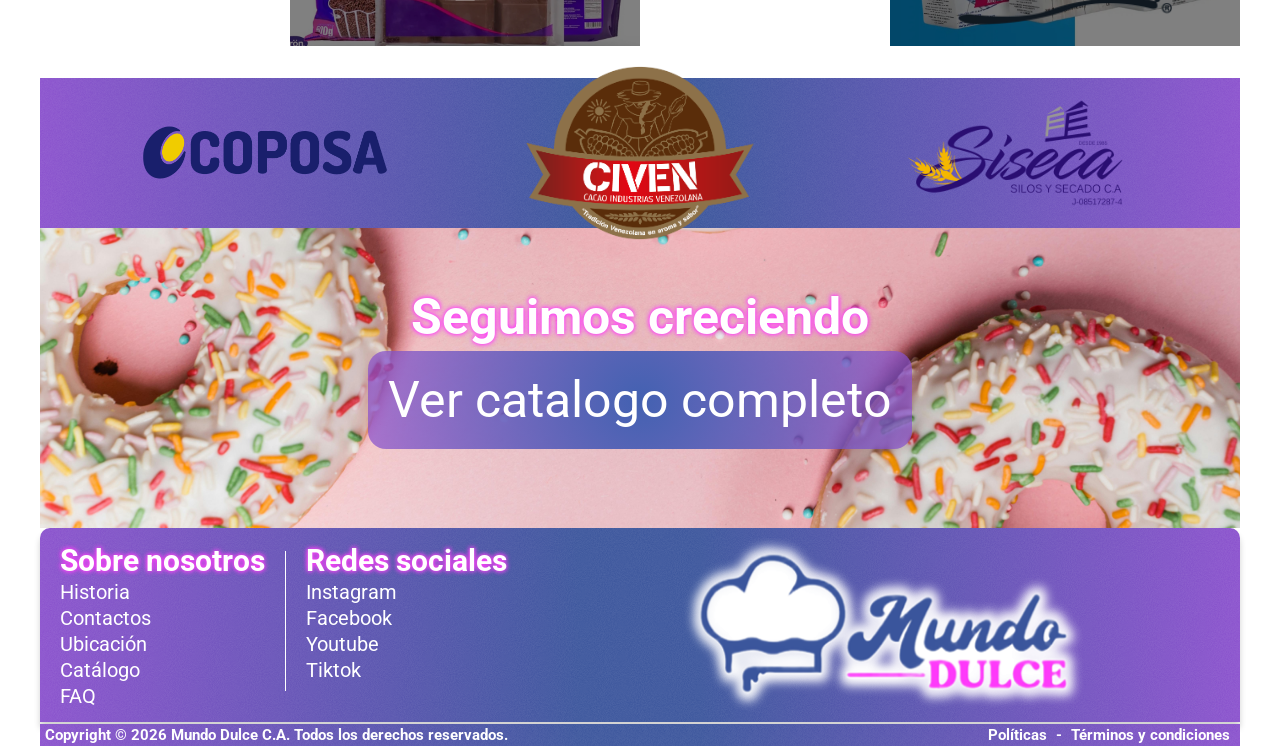
==== commit eb8bfa6e: "animations" ====
--- a/Home.html
+++ b/Home.html
@@ -14,7 +14,7 @@
     <main>            
         <section class="second-section-container">
             <div class="second-title">
-                <p>El aroma que despiesta a la ciudad empieza aquí.</p>
+                <p>El aroma que despierta a la ciudad empieza aquí.</p>
                 <p>Transformamos tus ideas en momentos inolvidables.</p>
                 <p>Materia prima de calidad para mentes creativas</p>
             </div>
@@ -62,15 +62,17 @@
             <div class="forth-section-content-1">
                 <h2><span>Algunos Socios estratégicos­</span></h2>
                 <div class="display-flex img_section">
-                    <div class="img_hover">
-                        <img src="img/produc_aveiro.png" alt="">
-                        <img src="">
+                    <div class="img_content">
+                        <img class="img_producto" src="img/produc_aveiro.png" alt="">
+                        <img class="img_logo_producto" src="img/Mocasa-Aveiro-Logo.png">
                     </div>
-                    <div class="img_hover">
-                        <img src="img/product_kron.jpeg" alt="">
+                    <div class="img_content">
+                        <img class="img_producto" src="img/product_kron.jpeg" alt="">
+                        <img class="img_logo_producto" src="img/KRON-logo.png">
                     </div>
-                    <div class="img_hover">
-                        <img src="img/product_master_top.jpeg" alt="">
+                    <div class="img_content">
+                        <img class="img_producto" src="img/product_master_top.jpeg" alt="">
+                        <img class="img_logo_producto" src="img/mastertop-logo.png">
                     </div>
                 </div>
             </div>
--- a/css/style.css
+++ b/css/style.css
@@ -2,9 +2,7 @@
 @import 'layout.css';
 
 /*second section*/
-.second-section-container{
-    margin: 4rem 6rem;
-}
+.second-section-container{margin: 4rem 6rem;}
 
 .second-title{
     position: relative;
@@ -21,10 +19,16 @@
     width: 80%;
     height: 130px;
 }
+
 .second-title p{
     position: absolute;
-    margin:0;
-}
+    margin: 0;
+    opacity: 0;
+}
+
+.second-title p:nth-child(1) {animation: ver1 20s infinite ease;}
+.second-title p:nth-child(2) {animation: ver2 20s infinite ease;}
+.second-title p:nth-child(3) {animation: ver3 20s infinite ease;}
 
 .second-title::before{
     background-color: #DB3D77;
@@ -34,7 +38,7 @@
     width: 100px;
     content: "";
     right: -10rem;
-    top:0;
+    top: 0;
     background:
         var(--textura),
         linear-gradient(40deg, 
@@ -43,26 +47,13 @@
         var(--color--primario) 60%, 
         var(--color--terciario) 100%);
 }
+
 .second-section-content{
-    border-bottom: 10px solid#DB3D77;
+    border-bottom: 10px solid #DB3D77;
     height: 270px;
     position: relative;
     width: 100%;
-    transition: opacity ;
-}
-
-.second-images-section img:nth-last-of-type(1){
-    animation: desvanecer 20s infinite;
-}
-
-.second-images-section img:nth-last-of-type(2){
-    animation: desvanecer 40s infinite;
-}
-
-@keyframes desvanecer{
-    0%, 20% {opacity: 1;}
-    30%, 70% {opacity: 0;}
-    80%, 100% { opacity: 1;}
+    transition: opacity;
 }
 
 .second-image{
@@ -73,25 +64,53 @@
     width: 100px;
     height: 100px;
 }
+
 .second-image img{
     width: 300px;
 }
+
 .second-images-section{
     position: relative;
     width: 100%;
 }
+
 .second-images-section img{
     position: absolute;
     object-fit: cover;
     width: 350px;
     top: -180px;
-    right:0;
-}
+    right: 0;
+    opacity: 0;
+}
+
+.second-images-section img:nth-last-of-type(3) {animation: ver1 20s infinite ease;}
+.second-images-section img:nth-last-of-type(2) {animation: ver2 20s infinite ease;}
+.second-images-section img:nth-last-of-type(1) {animation: ver3 20s infinite ease;}
+
 .second-section-content-text{
     margin: 2rem;
     font-size: 24px;
     width: 50%;
 }
+
+@keyframes ver1 {
+    0%, 30% { opacity: 1; }
+    33.33%, 96.66% { opacity: 0; }
+    100% { opacity: 1; }
+}
+
+@keyframes ver2 {
+    0%, 30% { opacity: 0; }
+    33.33%, 63.33% { opacity: 1; }
+    66.66%, 100% { opacity: 0; }
+}
+
+@keyframes ver3 {
+    0%, 63.33% { opacity: 0; }
+    66.66%, 96.66% { opacity: 1; }
+    100% { opacity: 0; }
+}
+
 /*third section*/
 .third-title{
     font-size: 40px;
@@ -237,16 +256,47 @@
     align-items: center;
     font-size: 45px;
 }
-.img_section{
+
+/*Animacion logo de productos*/
+.img_section {
+    display: flex;
     justify-content: space-between;
-}
-
-.img_hover img{
+    margin-bottom: 2rem;
+}
+
+.img_content {
+    position: relative;
+    display: flex;
+    justify-content: center;
+    align-items: center;
+}
+
+.img_content img {
     max-width: 350px;
-    max-height: 3500px;
+    max-height: 350px;
     object-fit: contain;
 }
 
+.img_producto {
+    filter: brightness(50%);
+    transition: filter 0.5s ease;
+}
+
+.img_content:hover .img_producto {
+    filter: brightness(100%);
+}
+
+.img_logo_producto {
+    position: absolute;
+    width: 80%;
+    opacity: 1;
+    transition: opacity 0.5s ease;
+}
+
+.img_content:hover .img_logo_producto {
+    opacity: 0;
+}
+/*Fin animacion logo*/
 .forth-section-content-2{
     display: flex;
     justify-content: space-between;
